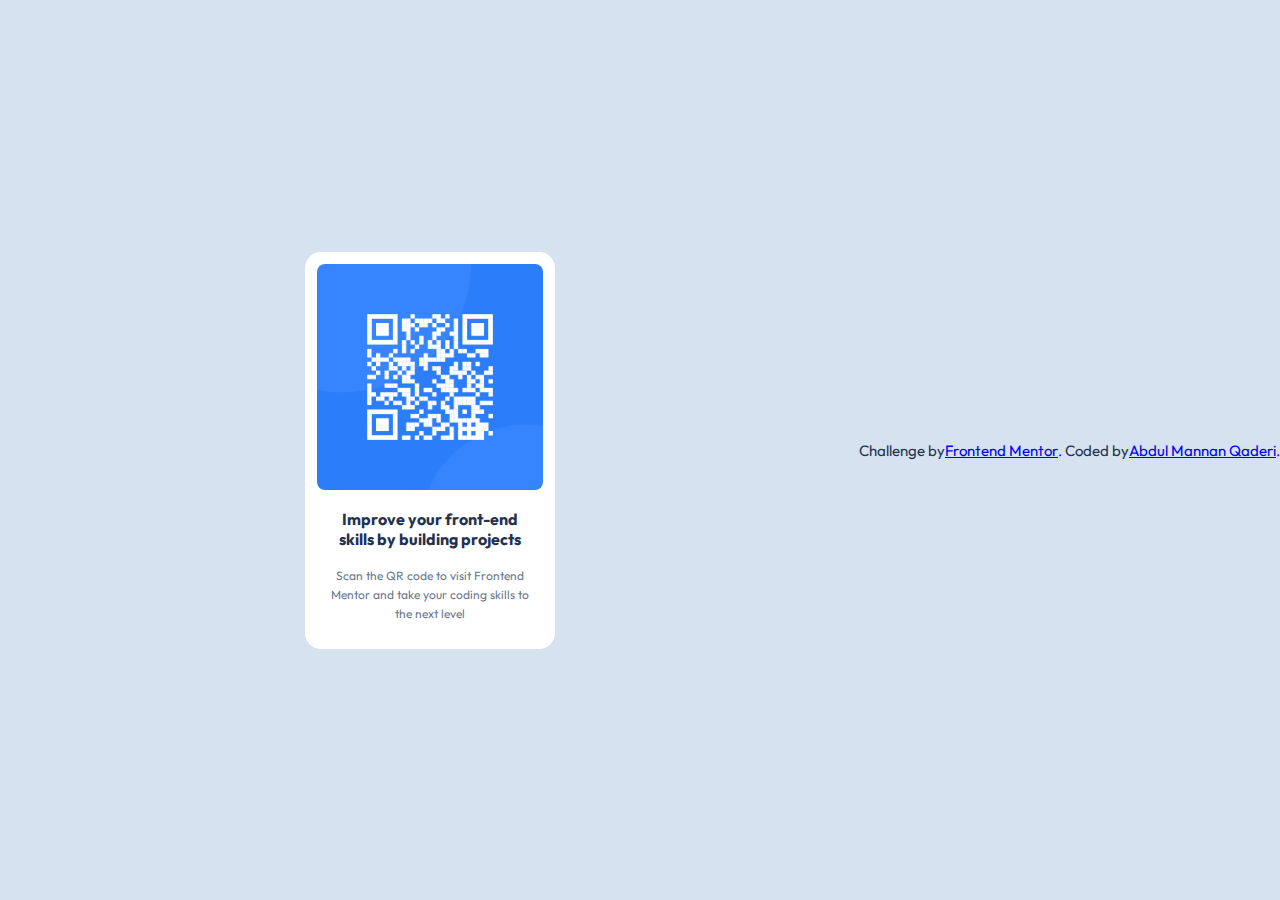
==== qr-code-component-main/index.html @ e9a930a7 "almost finish qr code project" ====
<!DOCTYPE html>
<html lang="en">
	<head>
		<link
			rel="stylesheet"
			href="https://fonts.googleapis.com/css2?family=Outfit:weight@400;700&display=swap"
		/>
		<meta charset="UTF-8" />
		<meta name="viewport" content="width=device-width, initial-scale=1.0" />
		<!-- displays site properly based on user's device -->
		<link
			rel="icon"
			type="image/png"
			sizes="32x32"
			href="./images/favicon-32x32.png"
		/>
		<link rel="stylesheet" href="style.css" />
		<title>Frontend Mentor | QR code component</title>
	</head>
	<body>
		<figure class="qr-card">
			<img src="images/image-qr-code.png" alt="qr-image" class="qr-image" />
			<div class="texts">
				<p class="title">Improve your front-end skills by building projects</p>
				<span class="visit">
					Scan the QR code to visit Frontend Mentor and take your coding skills
					to the next level</span
				>
			</div>
		</figure>

		<!-- <div class="attribution"> -->
			Challenge by
			<a href="https://www.frontendmentor.io?ref=challenge" target="_blank"
				>Frontend Mentor</a
			>. Coded by
			<a href="https://github.com/Abdul-Mannan-Qaderi">Abdul Mannan Qaderi</a>.
		</div>
	</body>
</html>
---- qr-code-component-main/style.css ----
* {
	padding: 0;
	margin: 0;
	box-sizing: border-box;
}

.attribution {
	font-size: 11px;
	text-align: center;
}
.attribution a {
	color: hsl(228, 45%, 44%);
}

body {
	height: 100vh;
	width: max(1440px);
	background-color: hsl(212, 45%, 89%);
	display: flex;
	align-items: center;
	font-family: "Outfit", sans-serif;
	font-size: 15px;
	color: hsl(218, 44%, 22%);
}

p {
	font-size: 16px;
}

.qr-card {
	background-color: hsl(0, 0%, 100%);
	height: fit-content;
	width: 250px;
	text-align: center;
	padding: 12px;
	border-radius: 16px;
	margin: auto;
}
.title {
	font-weight: 700;
	margin-bottom: 16px;
}

.visit {
	color: hsl(216, 15%, 48%);
	font-size: 12px;
	font-weight: 400;
}

.qr-image {
	border-radius: 8px;
	width: 100%;
	margin-bottom: 5px;
}

.texts {
	padding: 10px;
	padding-bottom: 15px;
}

@media screen and (max-width: 1430px) {
	body {
		width: 100%;
	}
}
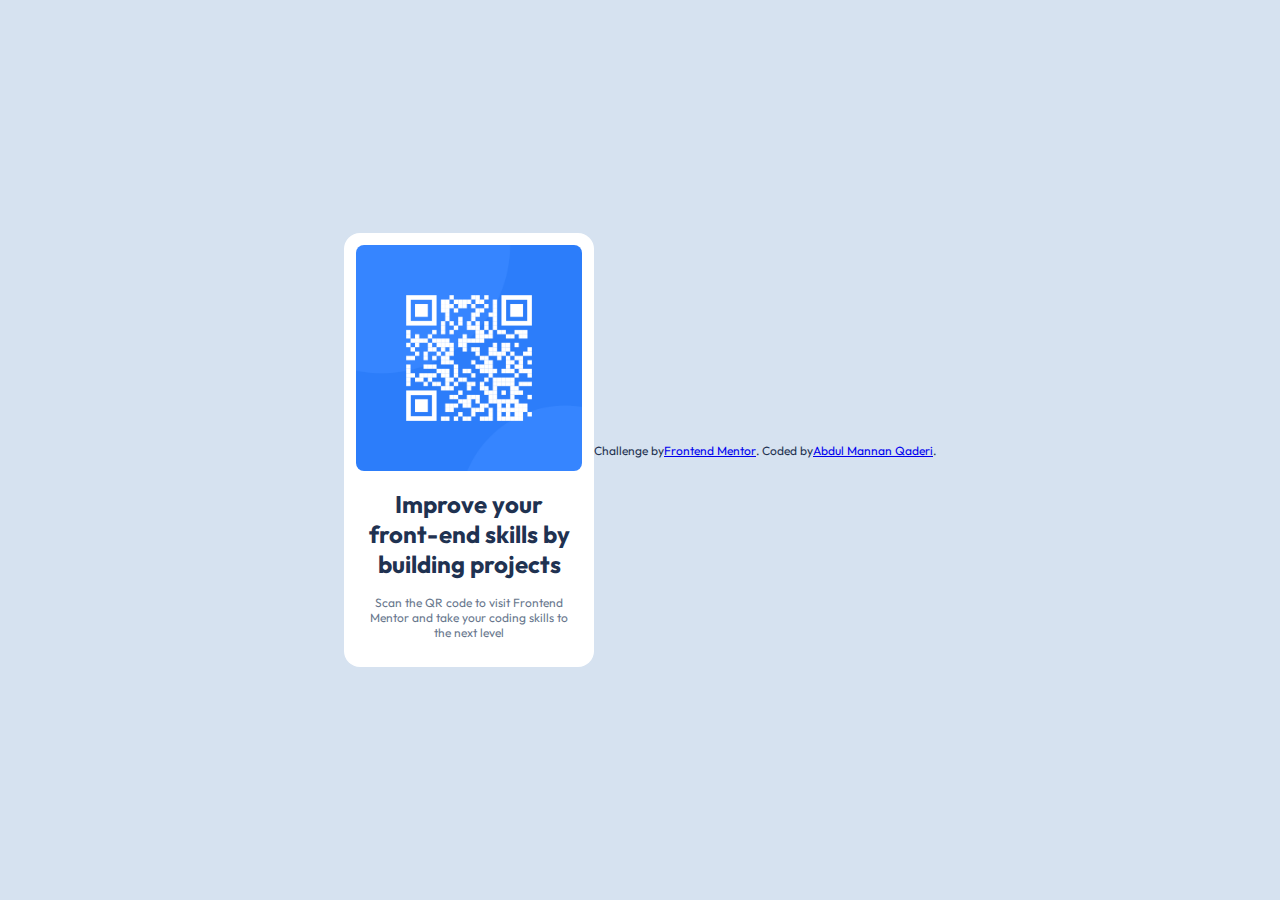
==== commit 4645fec9: "remove unrelated segments" ====
--- a/qr-code-component-main/index.html
+++ b/qr-code-component-main/index.html
@@ -18,16 +18,17 @@
 		<title>Frontend Mentor | QR code component</title>
 	</head>
 	<body>
-		<figure class="qr-card">
+		<main>
+		<article class="qr-card">
 			<img src="images/image-qr-code.png" alt="qr-image" class="qr-image" />
 			<div class="texts">
-				<p class="title">Improve your front-end skills by building projects</p>
+				<h1 class="title">Improve your front-end skills by building projects</h1>
 				<span class="visit">
 					Scan the QR code to visit Frontend Mentor and take your coding skills
 					to the next level</span
 				>
 			</div>
-		</figure>
+		</article></main>
 
 		<!-- <div class="attribution"> -->
 			Challenge by
--- a/qr-code-component-main/style.css
+++ b/qr-code-component-main/style.css
@@ -14,17 +14,14 @@
 
 body {
 	height: 100vh;
-	width: max(1440px);
+	width: 1440px;
 	background-color: hsl(212, 45%, 89%);
 	display: flex;
+	justify-content: center;
 	align-items: center;
 	font-family: "Outfit", sans-serif;
-	font-size: 15px;
+	font-size: 12px;
 	color: hsl(218, 44%, 22%);
-}
-
-p {
-	font-size: 16px;
 }
 
 .qr-card {
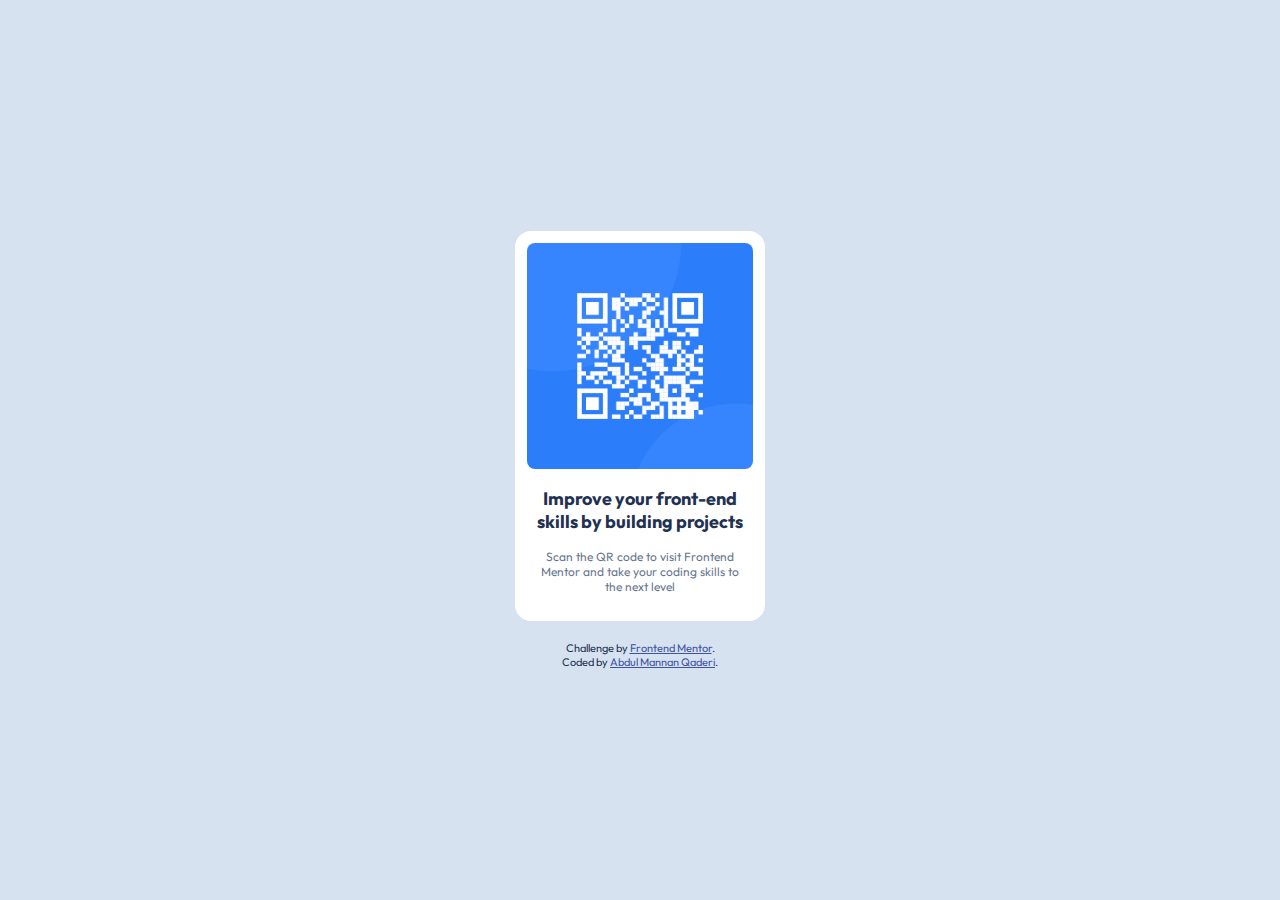
==== commit f9f85b31: "remove some unrelated segments" ====
--- a/qr-code-component-main/index.html
+++ b/qr-code-component-main/index.html
@@ -19,23 +19,27 @@
 	</head>
 	<body>
 		<main>
-		<article class="qr-card">
-			<img src="images/image-qr-code.png" alt="qr-image" class="qr-image" />
-			<div class="texts">
-				<h1 class="title">Improve your front-end skills by building projects</h1>
-				<span class="visit">
-					Scan the QR code to visit Frontend Mentor and take your coding skills
-					to the next level</span
-				>
+			<article class="qr-card">
+				<img src="images/image-qr-code.png" alt="qr-image" class="qr-image" />
+				<div class="texts">
+					<h2 class="title">
+						Improve your front-end skills by building projects
+					</h2>
+					<span class="visit">
+						Scan the QR code to visit Frontend Mentor and take your coding
+						skills to the next level</span
+					>
+				</div>
+			</article>
+			<div class="attribution">
+				Challenge by
+				<a href="https://www.frontendmentor.io?ref=challenge" target="_blank"
+					>Frontend Mentor</a
+				>. <br />Coded by
+				<a href="https://github.com/Abdul-Mannan-Qaderi" target="_blank"
+					>Abdul Mannan Qaderi</a
+				>.
 			</div>
-		</article></main>
-
-		<!-- <div class="attribution"> -->
-			Challenge by
-			<a href="https://www.frontendmentor.io?ref=challenge" target="_blank"
-				>Frontend Mentor</a
-			>. Coded by
-			<a href="https://github.com/Abdul-Mannan-Qaderi">Abdul Mannan Qaderi</a>.
-		</div>
+		</main>
 	</body>
 </html>
--- a/qr-code-component-main/style.css
+++ b/qr-code-component-main/style.css
@@ -4,34 +4,42 @@
 	box-sizing: border-box;
 }
 
+:root {
+	--color-primary: hsl(218, 44%, 22%);
+	--color-secondary: hsl(228, 45%, 44%);
+	--color-tertiary: hsl(0, 0%, 100%);
+	--color-bg: hsl(212, 45%, 89%);
+	--color-grey: hsl(216, 15%, 48%);
+}
 .attribution {
 	font-size: 11px;
 	text-align: center;
 }
 .attribution a {
-	color: hsl(228, 45%, 44%);
+	color: var(--color-secondary);
 }
 
 body {
 	height: 100vh;
 	width: 1440px;
-	background-color: hsl(212, 45%, 89%);
+	background-color: var(--color-bg);
 	display: flex;
 	justify-content: center;
 	align-items: center;
 	font-family: "Outfit", sans-serif;
 	font-size: 12px;
-	color: hsl(218, 44%, 22%);
+	color: var(--color-primary);
 }
 
 .qr-card {
-	background-color: hsl(0, 0%, 100%);
+	background-color: var(--color-tertiary);
 	height: fit-content;
 	width: 250px;
 	text-align: center;
 	padding: 12px;
 	border-radius: 16px;
 	margin: auto;
+	margin-bottom: 20px;
 }
 .title {
 	font-weight: 700;
@@ -39,7 +47,7 @@
 }
 
 .visit {
-	color: hsl(216, 15%, 48%);
+	color: var(--color-grey);
 	font-size: 12px;
 	font-weight: 400;
 }
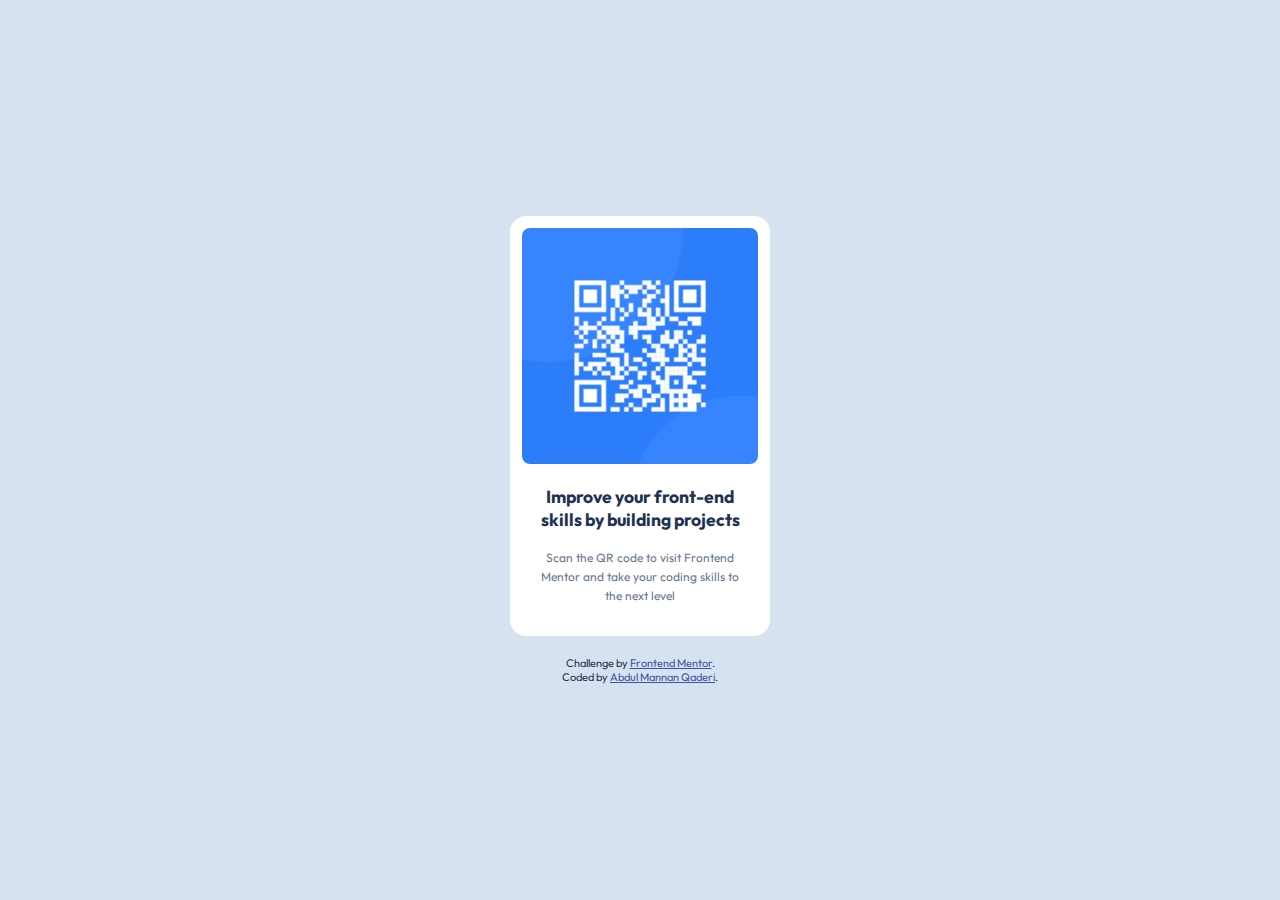
==== commit d718e5e8: "refine some code semantic tags" ====
--- a/qr-code-component-main/index.html
+++ b/qr-code-component-main/index.html
@@ -6,6 +6,7 @@
 			href="https://fonts.googleapis.com/css2?family=Outfit:weight@400;700&display=swap"
 		/>
 		<meta charset="UTF-8" />
+		<meta name="description" />
 		<meta name="viewport" content="width=device-width, initial-scale=1.0" />
 		<!-- displays site properly based on user's device -->
 		<link
@@ -22,9 +23,9 @@
 			<article class="qr-card">
 				<img src="images/image-qr-code.png" alt="qr-image" class="qr-image" />
 				<div class="texts">
-					<h2 class="title">
+					<h3 class="title">
 						Improve your front-end skills by building projects
-					</h2>
+					</h3>
 					<span class="visit">
 						Scan the QR code to visit Frontend Mentor and take your coding
 						skills to the next level</span
--- a/qr-code-component-main/style.css
+++ b/qr-code-component-main/style.css
@@ -27,19 +27,30 @@
 	justify-content: center;
 	align-items: center;
 	font-family: "Outfit", sans-serif;
-	font-size: 12px;
+	font-size: 15px;
 	color: var(--color-primary);
+	margin: auto;
 }
 
 .qr-card {
 	background-color: var(--color-tertiary);
 	height: fit-content;
-	width: 250px;
-	text-align: center;
+	width: 260px;
 	padding: 12px;
 	border-radius: 16px;
-	margin: auto;
 	margin-bottom: 20px;
+}
+
+.qr-image {
+	border-radius: 8px;
+	width: 100%;
+	margin-bottom: 5px;
+}
+
+.texts {
+	padding: 12px;
+	padding-bottom: 20px;
+	text-align: center;
 }
 .title {
 	font-weight: 700;
@@ -52,18 +63,7 @@
 	font-weight: 400;
 }
 
-.qr-image {
-	border-radius: 8px;
-	width: 100%;
-	margin-bottom: 5px;
-}
-
-.texts {
-	padding: 10px;
-	padding-bottom: 15px;
-}
-
-@media screen and (max-width: 1430px) {
+@media screen and (max-width: 1439px) {
 	body {
 		width: 100%;
 	}
